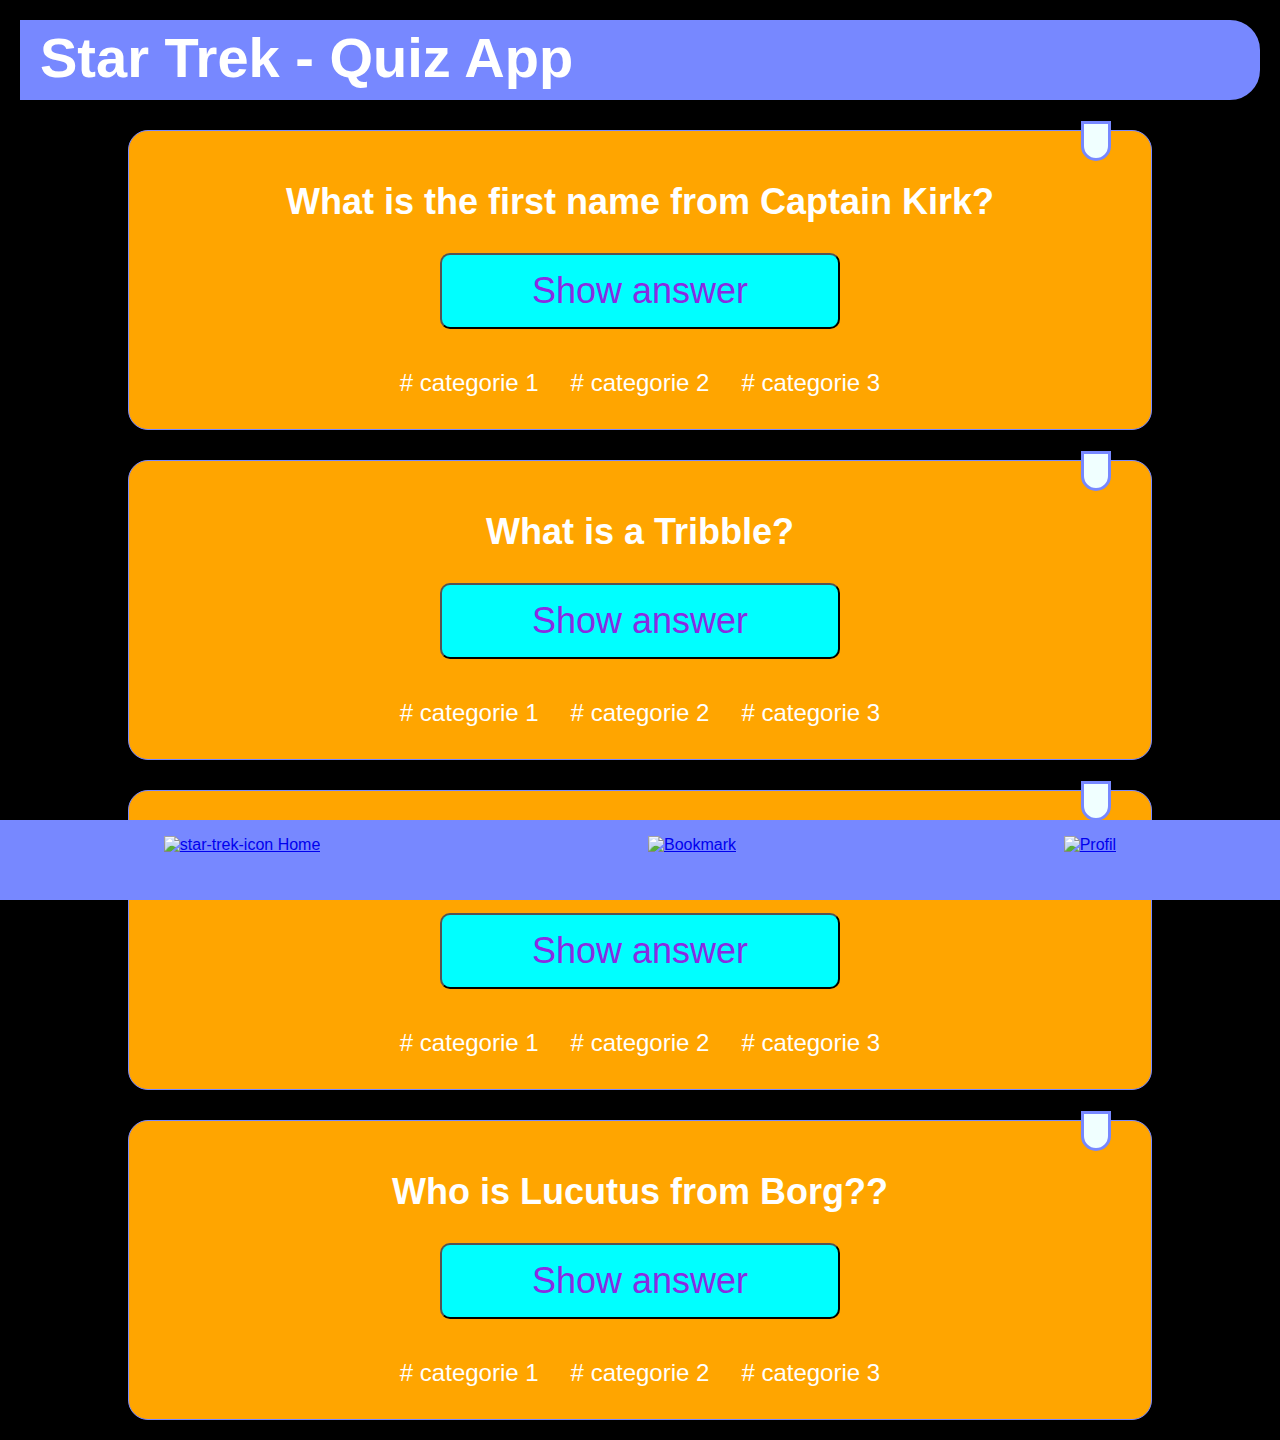
==== bookmarks.html @ 88630f43 "add bookmarks.html and profile.html" ====
<!DOCTYPE html>
<html lang="en">
  <head>
    <meta charset="UTF-8" />
    <meta name="viewport" content="width=device-width, initial-scale=1.0" />
    <title>Star Trek Quiz App</title>
    <link rel="stylesheet" href="css/styles.css" />
  </head>
  <body>
    <header>
      <h1 class="titel">Star Trek - Quiz App</h1>
    </header>
    <main>
      <section class="card">
        <h2>What is the first name from Captain Kirk?</h2>
        <button type="button" class="show" aria-label="Show answer">
          Show answer
        </button>
        <ul class="cat">
          <li><p class="cat1"># categorie 1</p></li>
          <li><p class="cat2"># categorie 2</p></li>
          <li><p class="cat3"># categorie 3</p></li>
        </ul>
        <section class="bookmark" aria-label="bookmark"></section>
      </section>

      <section class="card">
        <h2>What is a Tribble?</h2>
        <button type="button" class="show" aria-label="Show answer">
          Show answer
        </button>
        <ul class="cat">
          <li><p class="cat1"># categorie 1</p></li>
          <li><p class="cat2"># categorie 2</p></li>
          <li><p class="cat3"># categorie 3</p></li>
        </ul>
        <section class="bookmark" aria-label="bookmark"></section>
      </section>

      <section class="card">
        <h2>The first contact was with...?</h2>
        <button type="button" class="show" aria-label="Show answer">
          Show answer
        </button>
        <ul class="cat">
          <li><p class="cat1"># categorie 1</p></li>
          <li><p class="cat2"># categorie 2</p></li>
          <li><p class="cat3"># categorie 3</p></li>
        </ul>
        <section class="bookmark" aria-label="bookmark"></section>
      </section>

      <section class="card">
        <h2>Who is Lucutus from Borg??</h2>
        <button type="button" class="show" aria-label="Show answer">
          Show answer
        </button>
        <ul class="cat">
          <li><p class="cat1"># categorie 1</p></li>
          <li><p class="cat2"># categorie 2</p></li>
          <li><p class="cat3"># categorie 3</p></li>
        </ul>
        <section class="bookmark" aria-label="bookmark"></section>
      </section>
    </main>
    <footer>
      <section>
        <ul class="nav">
          <li class="nacPic">
            <a href="index.html">
              <img
                src="https://cdn.iconscout.com/icon/premium/png-512-thumb/star-trek-4-626738.png?f=avif&w=256"
                alt="star-trek-icon Home"
                title="Home"
              />
            </a>
          </li>
          <li class="nacPic">
            <a href="booksmarks.html">
              <img
                src="https://cdn.iconscout.com/icon/premium/png-512-thumb/bookmark-check-6403578-5388118.png?f=avif&w=256"
                alt="Bookmark"
                title="Bookmarks"
              />
            </a>
          </li>
          <li class="nacPic">
            <a href="profile.html">
              <img
                src="https://cdn.iconscout.com/icon/premium/png-512-thumb/vulcan-3200337-2662247.png?f=avif&w=256"
                alt="Profil"
                title="Profil"
              />
            </a>
          </li>
        </ul>
      </section>
    </footer>
  </body>
</html>
---- css/styles.css ----
* {
  box-sizing: border-box;
}

body {
  background-color: black;
  margin: 0 auto;
  font-family: "Antonio", "Arial Narrow", "Avenir Next Condensed", sans-serif;
}

header {
  background-color: black;
}

.titel {
  position: fixed;
  top: 0;
  z-index: 1;
  background-color: #7788ff;
  color: white;
  font-size: 350%;
  height: 120px;
  width: 100%;
  border: 20px solid black;
  border-radius: 0 50px 50px 0;
  padding: 5px 0px 0px 20px;
  margin: 0 20px 0 0;
}
main {
  display: flex;
  position: relative;
  top: 120px;
  align-items: center;
  justify-content: center;
  flex-direction: column;
}
.card {
  display: flex;
  position: relative;
  flex-direction: column;
  justify-content: center;
  align-items: center;
  position: relative;
  color: white;
  font-size: 150%;
  height: 300px;
  width: 80%;
  background-color: orange;
  margin: 10px 20px 20px 20px;
  padding: 20px;
  border: 1px solid #7788ff;
  border-radius: 20px;
}

.show {
  background-color: aqua;
  font-size: 150%;
  color: blueviolet;
  height: 100px;
  width: 400px;
  border-radius: 10px;
  text-align: center;
  justify-content: center;
}
.show:hover {
  background-color: #7788ff;
  cursor: pointer;
}

ul {
  list-style-type: none;
  margin: 0;
  padding: 0;
  overflow: hidden;
}
li {
  float: left;
  display: block;
  color: white;
  text-align: center;
  padding: 16px;
  text-decoration: none;
  flex-wrap: wrap;
}

.bookmark {
  background-color: azure;
  height: 40px;
  width: 30px;
  border: 3px solid#7788ff;
  border-radius: 0 0 20px 20px;
  position: absolute;
  top: -10px;
  right: 40px;
}

footer {
  background-color: #7788ff;
  position: fixed;
  bottom: 0;
  width: 100%;
  height: 80px;
  z-index: 1;
}

.nav {
  display: flex;
  justify-content: space-around;
}
img {
  height: 50px;
}
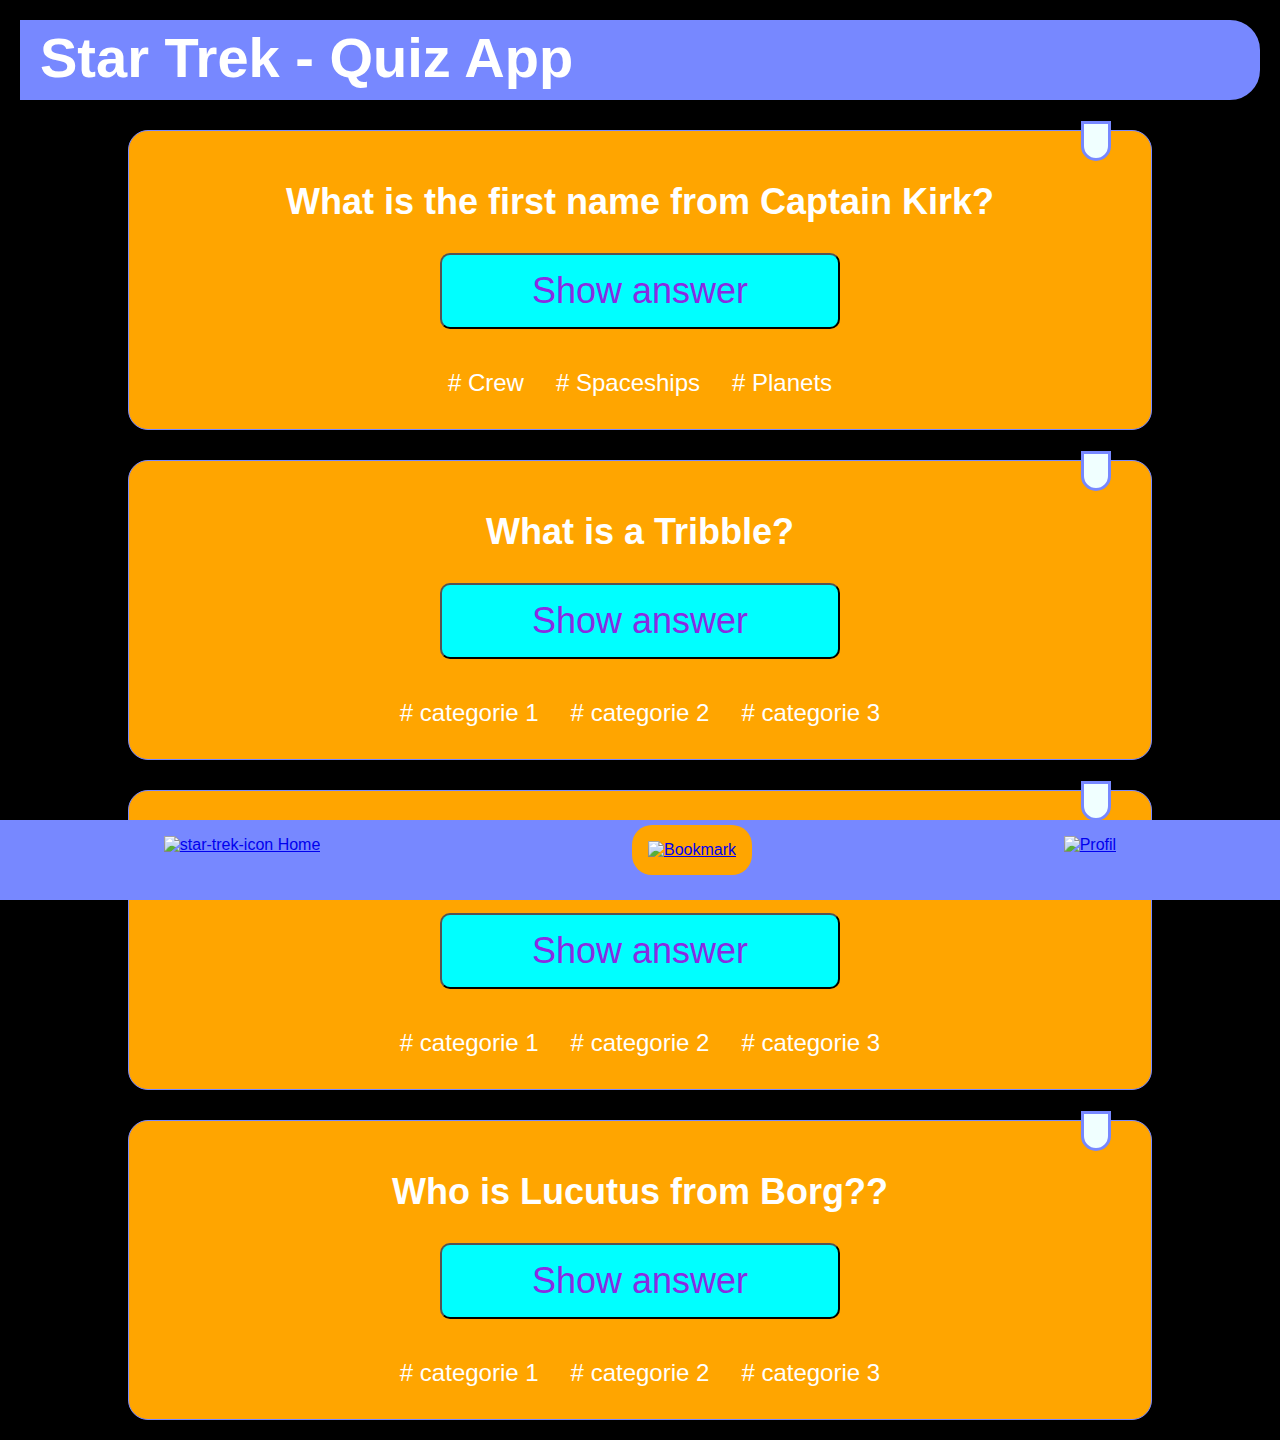
==== commit 044f73a0: "move styles to the difference .css sheets" ====
--- a/bookmarks.html
+++ b/bookmarks.html
@@ -4,7 +4,7 @@
     <meta charset="UTF-8" />
     <meta name="viewport" content="width=device-width, initial-scale=1.0" />
     <title>Star Trek Quiz App</title>
-    <link rel="stylesheet" href="css/styles.css" />
+    <link rel="stylesheet" href="styles.css" />
   </head>
   <body>
     <header>
@@ -17,9 +17,9 @@
           Show answer
         </button>
         <ul class="cat">
-          <li><p class="cat1"># categorie 1</p></li>
-          <li><p class="cat2"># categorie 2</p></li>
-          <li><p class="cat3"># categorie 3</p></li>
+          <li><p class="cat1"># Crew</p></li>
+          <li><p class="cat2"># Spaceships</p></li>
+          <li><p class="cat3"># Planets</p></li>
         </ul>
         <section class="bookmark" aria-label="bookmark"></section>
       </section>
@@ -66,7 +66,7 @@
     <footer>
       <section>
         <ul class="nav">
-          <li class="nacPic">
+          <li>
             <a href="index.html">
               <img
                 src="https://cdn.iconscout.com/icon/premium/png-512-thumb/star-trek-4-626738.png?f=avif&w=256"
@@ -75,7 +75,7 @@
               />
             </a>
           </li>
-          <li class="nacPic">
+          <li class="aktiv">
             <a href="booksmarks.html">
               <img
                 src="https://cdn.iconscout.com/icon/premium/png-512-thumb/bookmark-check-6403578-5388118.png?f=avif&w=256"
@@ -84,7 +84,7 @@
               />
             </a>
           </li>
-          <li class="nacPic">
+          <li>
             <a href="profile.html">
               <img
                 src="https://cdn.iconscout.com/icon/premium/png-512-thumb/vulcan-3200337-2662247.png?f=avif&w=256"
--- a/styles.css
+++ b/styles.css
@@ -0,0 +1,148 @@
+@import "components/button.css";
+@import "components/card.css";
+@import "components/header.css";
+@import "components/navigation.css";
+@import "global.css";
+
+main {
+  display: flex;
+  position: relative;
+  top: 120px;
+  align-items: center;
+  justify-content: center;
+  flex-direction: column;
+}
+
+ul {
+  list-style-type: none;
+  margin: 0;
+  padding: 0;
+  overflow: hidden;
+}
+li {
+  float: left;
+  display: block;
+  color: white;
+  text-align: center;
+  padding: 16px;
+  text-decoration: none;
+  flex-wrap: wrap;
+}
+
+footer {
+  background-color: #7788ff;
+  position: fixed;
+  bottom: 0;
+  width: 100%;
+  height: 80px;
+  z-index: 1;
+}
+
+.nav {
+  display: flex;
+  justify-content: space-around;
+}
+img {
+  height: 50px;
+}
+.aktiv {
+  background-color: orange;
+  margin-top: 5px;
+  border-radius: 20px;
+}
+
+.profPic {
+  height: 150px;
+}
+.profName {
+  display: flex;
+  color: white;
+  font-size: 200%;
+  border: 2px solid orange;
+  border-radius: 20px;
+  height: 200px;
+  width: 80%;
+  justify-content: space-around;
+  align-items: center;
+}
+.ProInfo {
+  color: white;
+}
+
+.ProAbout {
+  color: white;
+  border: 2px solid orange;
+  border-radius: 20px;
+  height: 50px;
+  width: 200px;
+  justify-content: center;
+  align-items: center;
+}
+
+/* The switch - the box around the slider */
+.switch {
+  position: relative;
+  display: inline-block;
+  width: 60px;
+  height: 34px;
+}
+
+/* Hide default HTML checkbox */
+.switch input {
+  opacity: 0;
+  width: 0;
+  height: 0;
+}
+
+/* The slider */
+.slider {
+  position: absolute;
+  cursor: pointer;
+  top: 0;
+  left: 0;
+  right: 0;
+  bottom: 0;
+  background-color: #7788ff;
+  -webkit-transition: 0.4s;
+  transition: 0.4s;
+}
+
+.slider:before {
+  position: absolute;
+  content: "";
+  height: 26px;
+  width: 26px;
+  left: 4px;
+  bottom: 4px;
+  background-color: black;
+  -webkit-transition: 0.4s;
+  transition: 0.4s;
+}
+
+input:checked + .slider {
+  background-color: orange;
+}
+
+input:focus + .slider {
+  box-shadow: 0 0 1px orange;
+}
+
+input:checked + .slider:before {
+  -webkit-transform: translateX(26px);
+  -ms-transform: translateX(26px);
+  transform: translateX(26px);
+}
+
+/* Rounded sliders */
+.slider.round {
+  border-radius: 34px;
+}
+
+.slider.round:before {
+  border-radius: 50%;
+}
+input:checked + .slider:before {
+  -webkit-transform: translateX(26px);
+  -ms-transform: translateX(26px);
+  transform: translateX(26px);
+}
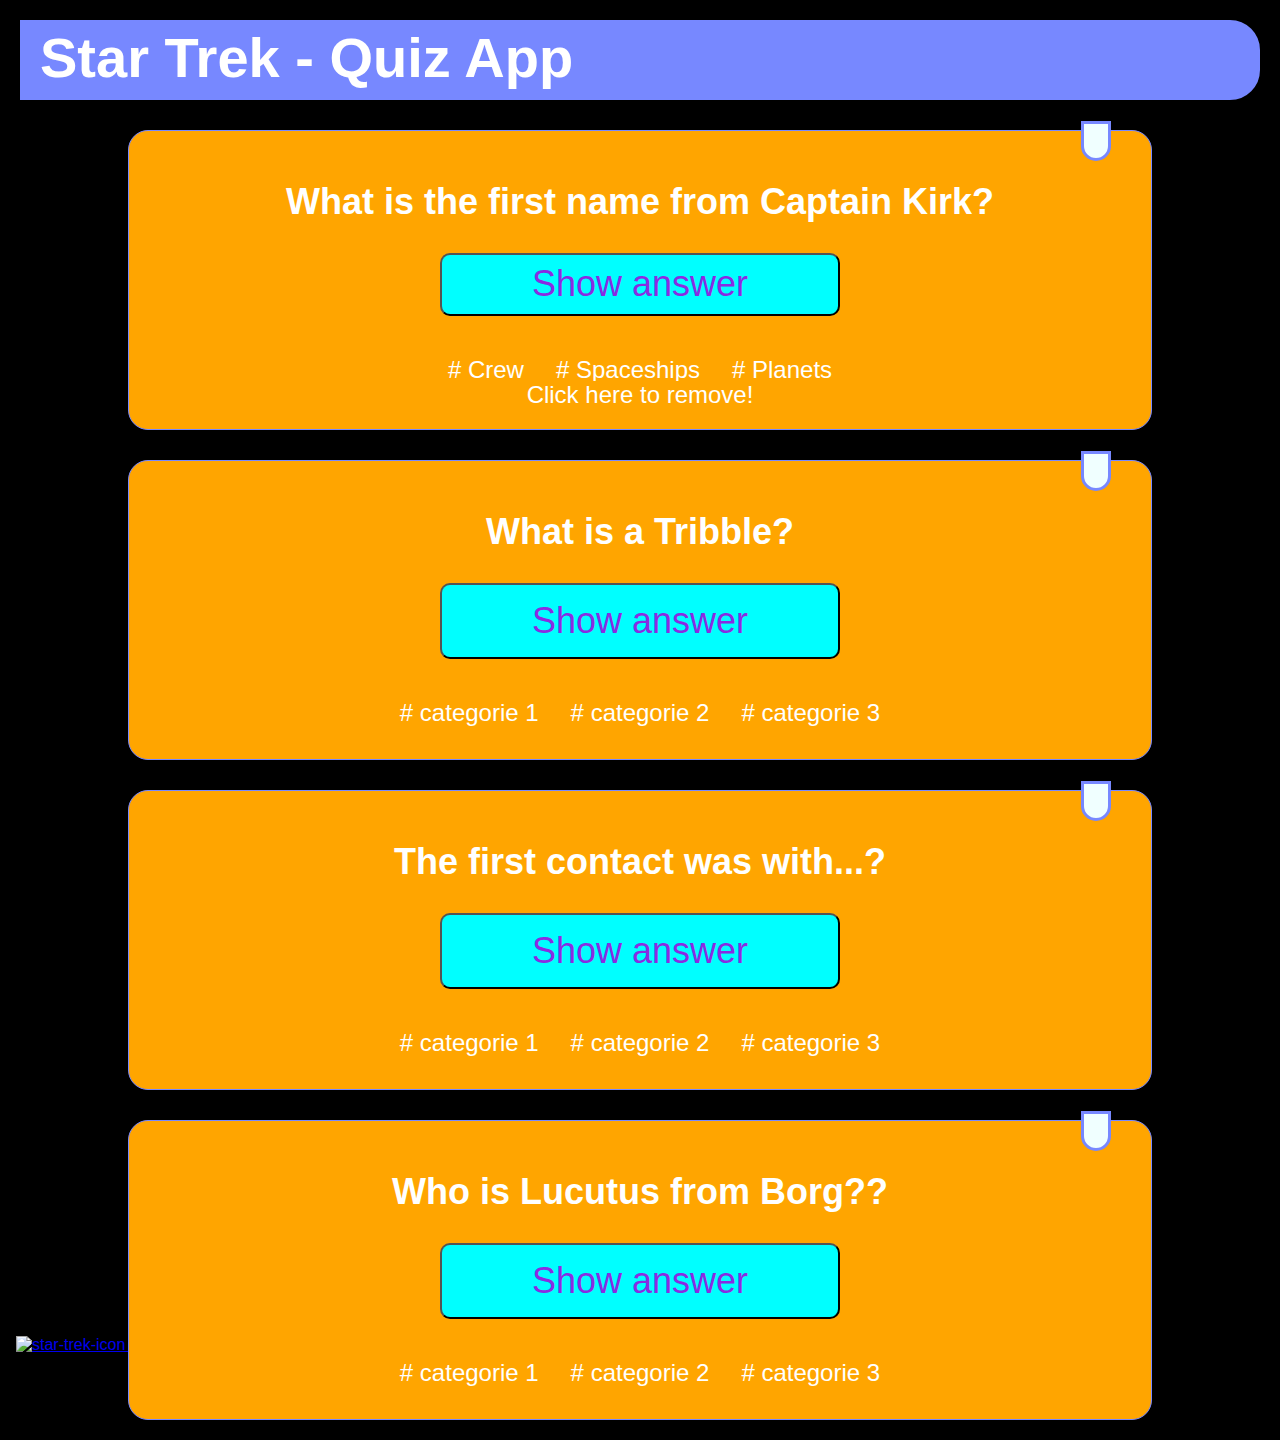
==== commit f18cc8a4: "add tooltip for the bookmarks" ====
--- a/bookmarks.html
+++ b/bookmarks.html
@@ -21,7 +21,10 @@
           <li><p class="cat2"># Spaceships</p></li>
           <li><p class="cat3"># Planets</p></li>
         </ul>
-        <section class="bookmark" aria-label="bookmark"></section>
+        <section class="tooltip">
+          <section class="bookmark" aria-label="bookmark"></section>
+          <span class="tooltiptext">Click here to remove!</span>
+        </section>
       </section>
 
       <section class="card">
--- a/styles.css
+++ b/styles.css
@@ -13,6 +13,10 @@
   flex-direction: column;
 }
 
+h2,
+h3 {
+  color: white;
+}
 ul {
   list-style-type: none;
   margin: 0;
@@ -29,120 +33,201 @@
   flex-wrap: wrap;
 }
 
-footer {
-  background-color: #7788ff;
-  position: fixed;
-  bottom: 0;
-  width: 100%;
-  height: 80px;
-  z-index: 1;
-}
-
-.nav {
-  display: flex;
-  justify-content: space-around;
-}
-img {
-  height: 50px;
-}
-.aktiv {
-  background-color: orange;
-  margin-top: 5px;
-  border-radius: 20px;
-}
-
-.profPic {
-  height: 150px;
-}
-.profName {
-  display: flex;
+.profPicName {
+  display: flex;
+  flex-wrap: wrap;
   color: white;
   font-size: 200%;
-  border: 2px solid orange;
-  border-radius: 20px;
-  height: 200px;
+  border-radius: 20px;
+  height: 250px;
   width: 80%;
   justify-content: space-around;
   align-items: center;
 }
+
+.profPic {
+  height: 150px;
+  border: 2px solid orange;
+  border-radius: 50%;
+  height: 200px;
+  width: auto;
+  padding: 20px;
+  background-color: rgb(120, 120, 120);
+}
+
+.profName {
+  height: 150px;
+  border: 2px solid orange;
+  border-radius: 20px;
+  height: 200px;
+  width: 80%;
+  padding: 20px;
+  background-color: rgb(120, 120, 120);
+  vertical-align: middle;
+}
+
 .ProInfo {
-  color: white;
+  display: flex;
+
+  flex-direction: column;
+  color: white;
+  margin: 20px;
 }
 
 .ProAbout {
-  color: white;
   border: 2px solid orange;
   border-radius: 20px;
   height: 50px;
   width: 200px;
-  justify-content: center;
-  align-items: center;
-}
-
-/* The switch - the box around the slider */
-.switch {
+  padding: 10px 0 0 20px;
+}
+
+.aboutText {
+  flex: 1;
+  flex-wrap: wrap;
+  text-align: justify;
+  border: 2px solid orange;
+  border-radius: 20px;
+  height: 150px;
+  padding: 20px;
+}
+
+.counters {
+  display: flex;
+  flex-wrap: wrap;
+  flex-direction: row;
+  color: white;
+  margin: 20px;
+}
+
+.numCards,
+.numBookmarks {
+  display: flex;
+  border: 2px solid orange;
+  border-radius: 20px;
+  height: 80px;
+  width: 160px;
+  padding: 10px;
+  margin: 20px;
+}
+
+.cardSign {
+  background-color: orange;
+  border-radius: 10px;
+  border: 1px solid #7788ff;
+  height: 50px;
+  width: 80px;
+  padding: 15px 0 0 8px;
+}
+
+.countCards,
+.countBookmarks {
+  font-size: xx-large;
+  font-weight: bolder;
+}
+
+.switcher {
+  display: flex;
+  align-items: flex-end;
+}
+
+.settings {
+  align-self: flex-start;
+  border: 2px solid orange;
+  border-radius: 20px;
+  height: 50px;
+  width: 200px;
+  padding: 0 0 20px 20px;
+}
+
+.toggle > div {
   position: relative;
-  display: inline-block;
-  width: 60px;
-  height: 34px;
-}
-
-/* Hide default HTML checkbox */
-.switch input {
+  padding: 10px;
+  width: 150px;
+  height: 75px;
+  border-radius: 50px;
+  box-shadow: 0 -1px 1px 0 rgba(0, 0, 0, 0.5),
+    0px 1px 1px 0 rgba(255, 255, 255, 1);
+  background: rgb(189, 191, 193);
+  background: linear-gradient(
+    to bottom,
+    rgba(189, 191, 193, 1) 0%,
+    rgba(249, 251, 254, 1) 100%
+  );
+}
+
+.toggle > div > input[type="checkbox"] {
+  position: absolute;
   opacity: 0;
-  width: 0;
-  height: 0;
-}
-
-/* The slider */
-.slider {
+  top: -3px;
+  left: 17px;
+  width: 130px;
+  height: 55px;
+  z-index: 5;
+}
+
+.toggle > div > input[type="checkbox"] ~ div {
+  width: 130px;
+  height: 55px;
+  border-radius: 50px;
+  border: 1px solid #979797;
+  box-shadow: inset 5px 0 0 0 rgba(0, 0, 0, 0.1),
+    inset -5px 0 0 0 rgba(0, 0, 0, 0.1),
+    inset -6px 0 0 0 rgba(255, 255, 255, 0.5),
+    inset -4px 6px 11px -5px rgba(0, 0, 0, 0.2),
+    inset 1px 1px 0 0 rgba(255, 255, 255, 1),
+    -6px 4px 11px -7px rgba(0, 0, 0, 0.5);
+  background: rgb(253, 252, 251);
+  background: linear-gradient(
+    to right,
+    rgba(253, 252, 251, 1) 37%,
+    rgba(229, 229, 229, 1) 61%
+  );
+}
+
+.toggle > div > input[type="checkbox"]:checked ~ div {
+  box-shadow: inset -5px 0 0 0 rgba(0, 0, 0, 0.1),
+    inset 5px 0 0 0 rgba(0, 0, 0, 0.1), inset 6px 0 0 0 rgba(255, 255, 255, 0.5),
+    inset -4px 6px 11px -5px rgba(0, 0, 0, 0.2),
+    inset 1px 1px 0 0 rgba(255, 255, 255, 1),
+    -6px 4px 11px -7px rgba(0, 0, 0, 0.5);
+  background: rgb(229, 229, 229);
+  background: linear-gradient(
+    to right,
+    rgba(229, 229, 229, 1) 39%,
+    rgba(253, 252, 251, 1) 63%
+  );
+}
+
+.toggle > div > input[type="checkbox"] ~ div:before {
+  content: attr(data-unchecked);
+  display: block;
   position: absolute;
-  cursor: pointer;
-  top: 0;
-  left: 0;
-  right: 0;
-  bottom: 0;
-  background-color: #7788ff;
-  -webkit-transition: 0.4s;
-  transition: 0.4s;
-}
-
-.slider:before {
+  border-radius: 10px;
+  top: 27px;
+  left: 30px;
+}
+
+.toggle > div > input[type="checkbox"] ~ div:after {
+  content: attr(data-checked);
+  color: #df0000;
+  text-shadow: 0 1px 0 #fff, 0px 0 7px #df0000;
+  filter: dropshadow(color=#df0000, offx=0, offy=0);
+  display: block;
   position: absolute;
-  content: "";
-  height: 26px;
-  width: 26px;
-  left: 4px;
-  bottom: 4px;
-  background-color: black;
-  -webkit-transition: 0.4s;
-  transition: 0.4s;
-}
-
-input:checked + .slider {
-  background-color: orange;
-}
-
-input:focus + .slider {
-  box-shadow: 0 0 1px orange;
-}
-
-input:checked + .slider:before {
-  -webkit-transform: translateX(26px);
-  -ms-transform: translateX(26px);
-  transform: translateX(26px);
-}
-
-/* Rounded sliders */
-.slider.round {
-  border-radius: 34px;
-}
-
-.slider.round:before {
-  border-radius: 50%;
-}
-input:checked + .slider:before {
-  -webkit-transform: translateX(26px);
-  -ms-transform: translateX(26px);
-  transform: translateX(26px);
-}
+  border-radius: 10px;
+  top: 27px;
+  left: 100px;
+}
+
+.toggle > div > input[type="checkbox"]:checked ~ div:before {
+  color: #119400;
+  text-shadow: 0 1px 0 #fff, 0px 0 7px #007a08;
+  filter: dropshadow(color=#007a08, offx=0, offy=0);
+}
+
+.toggle > div > input[type="checkbox"]:checked ~ div:after {
+  color: #000;
+  text-shadow: none;
+  filter: dropshadow(none);
+}
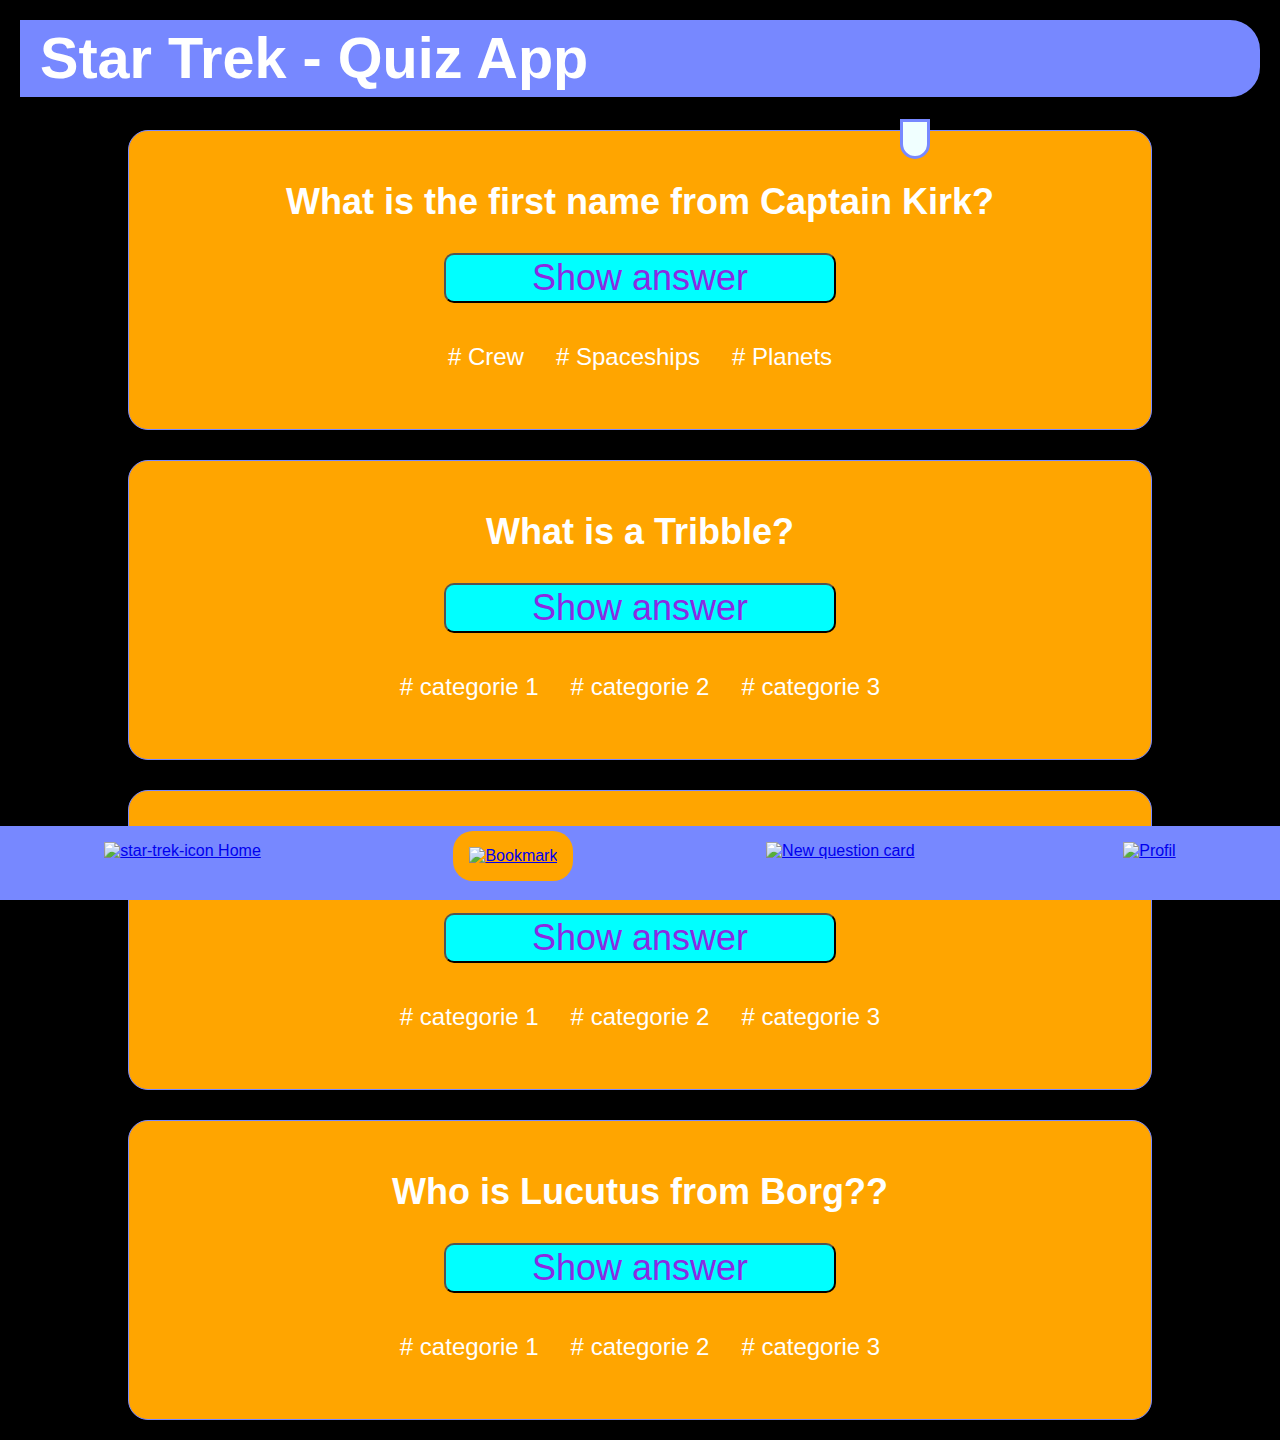
==== commit aad0b703: "add mark bookmark" ====
--- a/bookmarks.html
+++ b/bookmarks.html
@@ -5,6 +5,7 @@
     <meta name="viewport" content="width=device-width, initial-scale=1.0" />
     <title>Star Trek Quiz App</title>
     <link rel="stylesheet" href="styles.css" />
+    <script src="./js/index.js" defer></script>
   </head>
   <body>
     <header>
@@ -22,7 +23,7 @@
           <li><p class="cat3"># Planets</p></li>
         </ul>
         <section class="tooltip">
-          <section class="bookmark" aria-label="bookmark"></section>
+          <button class="bookmark" aria-label="bookmark"></button>
           <span class="tooltiptext">Click here to remove!</span>
         </section>
       </section>
@@ -79,11 +80,20 @@
             </a>
           </li>
           <li class="aktiv">
-            <a href="booksmarks.html">
+            <a href="bookmarks.html">
               <img
                 src="https://cdn.iconscout.com/icon/premium/png-512-thumb/bookmark-check-6403578-5388118.png?f=avif&w=256"
                 alt="Bookmark"
                 title="Bookmarks"
+              />
+            </a>
+          </li>
+          <li>
+            <a href="form.html">
+              <img
+                src="https://cdn.iconscout.com/icon/premium/png-512-thumb/calendar-plus-6403588-5388028.png?f=avif&w=256"
+                alt="New question card"
+                title="New question card"
               />
             </a>
           </li>
--- a/styles.css
+++ b/styles.css
@@ -3,6 +3,16 @@
 @import "components/header.css";
 @import "components/navigation.css";
 @import "global.css";
+
+:root {
+  --blue-color: #7788ff;
+  --orange-color: orange;
+  --background-dark: black;
+  --background-light: rgb(230, 230, 230);
+  --background-profil: rgb(120, 120, 120);
+  --colorText-dark: white;
+  --colorText-light: black;
+}
 
 main {
   display: flex;
@@ -15,54 +25,40 @@
 
 h2,
 h3 {
-  color: white;
-}
-ul {
-  list-style-type: none;
-  margin: 0;
-  padding: 0;
-  overflow: hidden;
-}
-li {
-  float: left;
-  display: block;
-  color: white;
-  text-align: center;
-  padding: 16px;
-  text-decoration: none;
-  flex-wrap: wrap;
+  color: var(--colorText-dark);
 }
 
 .profPicName {
   display: flex;
   flex-wrap: wrap;
-  color: white;
+  justify-content: space-around;
+  align-items: center;
+  color: var(--colorText-dark);
   font-size: 200%;
-  border-radius: 20px;
+  border-radius: 1.25rem;
   height: 250px;
   width: 80%;
-  justify-content: space-around;
-  align-items: center;
+  margin: -10px;
 }
 
 .profPic {
   height: 150px;
-  border: 2px solid orange;
+  border: 2px solid var(--orange-color);
   border-radius: 50%;
   height: 200px;
   width: auto;
-  padding: 20px;
-  background-color: rgb(120, 120, 120);
+  padding: 1.25rem;
+  background-color: var(--background-profil);
 }
 
 .profName {
   height: 150px;
-  border: 2px solid orange;
-  border-radius: 20px;
+  border: 2px solid var(--orange-color);
+  border-radius: 1.25rem;
   height: 200px;
   width: 80%;
-  padding: 20px;
-  background-color: rgb(120, 120, 120);
+  padding: 1.25rem;
+  background-color: var(--background-profil);
   vertical-align: middle;
 }
 
@@ -70,164 +66,63 @@
   display: flex;
 
   flex-direction: column;
-  color: white;
-  margin: 20px;
+  color: var(--colorText-dark);
+  margin: 1.25rem;
 }
 
 .ProAbout {
-  border: 2px solid orange;
-  border-radius: 20px;
+  border: 2px solid var(--orange-color);
+  border-radius: 1.25rem;
   height: 50px;
   width: 200px;
   padding: 10px 0 0 20px;
+  margin-bottom: -15px;
 }
 
 .aboutText {
   flex: 1;
   flex-wrap: wrap;
   text-align: justify;
-  border: 2px solid orange;
-  border-radius: 20px;
+  border: 2px solid var(--orange-color);
+  border-radius: 1.25rem;
   height: 150px;
   padding: 20px;
+  margin-bottom: -20px;
 }
 
 .counters {
   display: flex;
   flex-wrap: wrap;
   flex-direction: row;
-  color: white;
+  color: var(--colorText-dark);
   margin: 20px;
 }
 
 .numCards,
 .numBookmarks {
   display: flex;
-  border: 2px solid orange;
-  border-radius: 20px;
+  align-items: center;
+  text-align: center;
+  border: 2px solid var(--orange-color);
+  border-radius: 1.25rem;
   height: 80px;
   width: 160px;
   padding: 10px;
   margin: 20px;
 }
 
-.cardSign {
-  background-color: orange;
+.cardImage {
+  background-color: var(--orange-color);
   border-radius: 10px;
-  border: 1px solid #7788ff;
+  border: 1px solid var(--blue-color);
   height: 50px;
-  width: 80px;
-  padding: 15px 0 0 8px;
+  width: 5rem;
+  padding: 15px 0 0 0px;
 }
 
 .countCards,
 .countBookmarks {
+  flex: 1;
   font-size: xx-large;
   font-weight: bolder;
 }
-
-.switcher {
-  display: flex;
-  align-items: flex-end;
-}
-
-.settings {
-  align-self: flex-start;
-  border: 2px solid orange;
-  border-radius: 20px;
-  height: 50px;
-  width: 200px;
-  padding: 0 0 20px 20px;
-}
-
-.toggle > div {
-  position: relative;
-  padding: 10px;
-  width: 150px;
-  height: 75px;
-  border-radius: 50px;
-  box-shadow: 0 -1px 1px 0 rgba(0, 0, 0, 0.5),
-    0px 1px 1px 0 rgba(255, 255, 255, 1);
-  background: rgb(189, 191, 193);
-  background: linear-gradient(
-    to bottom,
-    rgba(189, 191, 193, 1) 0%,
-    rgba(249, 251, 254, 1) 100%
-  );
-}
-
-.toggle > div > input[type="checkbox"] {
-  position: absolute;
-  opacity: 0;
-  top: -3px;
-  left: 17px;
-  width: 130px;
-  height: 55px;
-  z-index: 5;
-}
-
-.toggle > div > input[type="checkbox"] ~ div {
-  width: 130px;
-  height: 55px;
-  border-radius: 50px;
-  border: 1px solid #979797;
-  box-shadow: inset 5px 0 0 0 rgba(0, 0, 0, 0.1),
-    inset -5px 0 0 0 rgba(0, 0, 0, 0.1),
-    inset -6px 0 0 0 rgba(255, 255, 255, 0.5),
-    inset -4px 6px 11px -5px rgba(0, 0, 0, 0.2),
-    inset 1px 1px 0 0 rgba(255, 255, 255, 1),
-    -6px 4px 11px -7px rgba(0, 0, 0, 0.5);
-  background: rgb(253, 252, 251);
-  background: linear-gradient(
-    to right,
-    rgba(253, 252, 251, 1) 37%,
-    rgba(229, 229, 229, 1) 61%
-  );
-}
-
-.toggle > div > input[type="checkbox"]:checked ~ div {
-  box-shadow: inset -5px 0 0 0 rgba(0, 0, 0, 0.1),
-    inset 5px 0 0 0 rgba(0, 0, 0, 0.1), inset 6px 0 0 0 rgba(255, 255, 255, 0.5),
-    inset -4px 6px 11px -5px rgba(0, 0, 0, 0.2),
-    inset 1px 1px 0 0 rgba(255, 255, 255, 1),
-    -6px 4px 11px -7px rgba(0, 0, 0, 0.5);
-  background: rgb(229, 229, 229);
-  background: linear-gradient(
-    to right,
-    rgba(229, 229, 229, 1) 39%,
-    rgba(253, 252, 251, 1) 63%
-  );
-}
-
-.toggle > div > input[type="checkbox"] ~ div:before {
-  content: attr(data-unchecked);
-  display: block;
-  position: absolute;
-  border-radius: 10px;
-  top: 27px;
-  left: 30px;
-}
-
-.toggle > div > input[type="checkbox"] ~ div:after {
-  content: attr(data-checked);
-  color: #df0000;
-  text-shadow: 0 1px 0 #fff, 0px 0 7px #df0000;
-  filter: dropshadow(color=#df0000, offx=0, offy=0);
-  display: block;
-  position: absolute;
-  border-radius: 10px;
-  top: 27px;
-  left: 100px;
-}
-
-.toggle > div > input[type="checkbox"]:checked ~ div:before {
-  color: #119400;
-  text-shadow: 0 1px 0 #fff, 0px 0 7px #007a08;
-  filter: dropshadow(color=#007a08, offx=0, offy=0);
-}
-
-.toggle > div > input[type="checkbox"]:checked ~ div:after {
-  color: #000;
-  text-shadow: none;
-  filter: dropshadow(none);
-}
